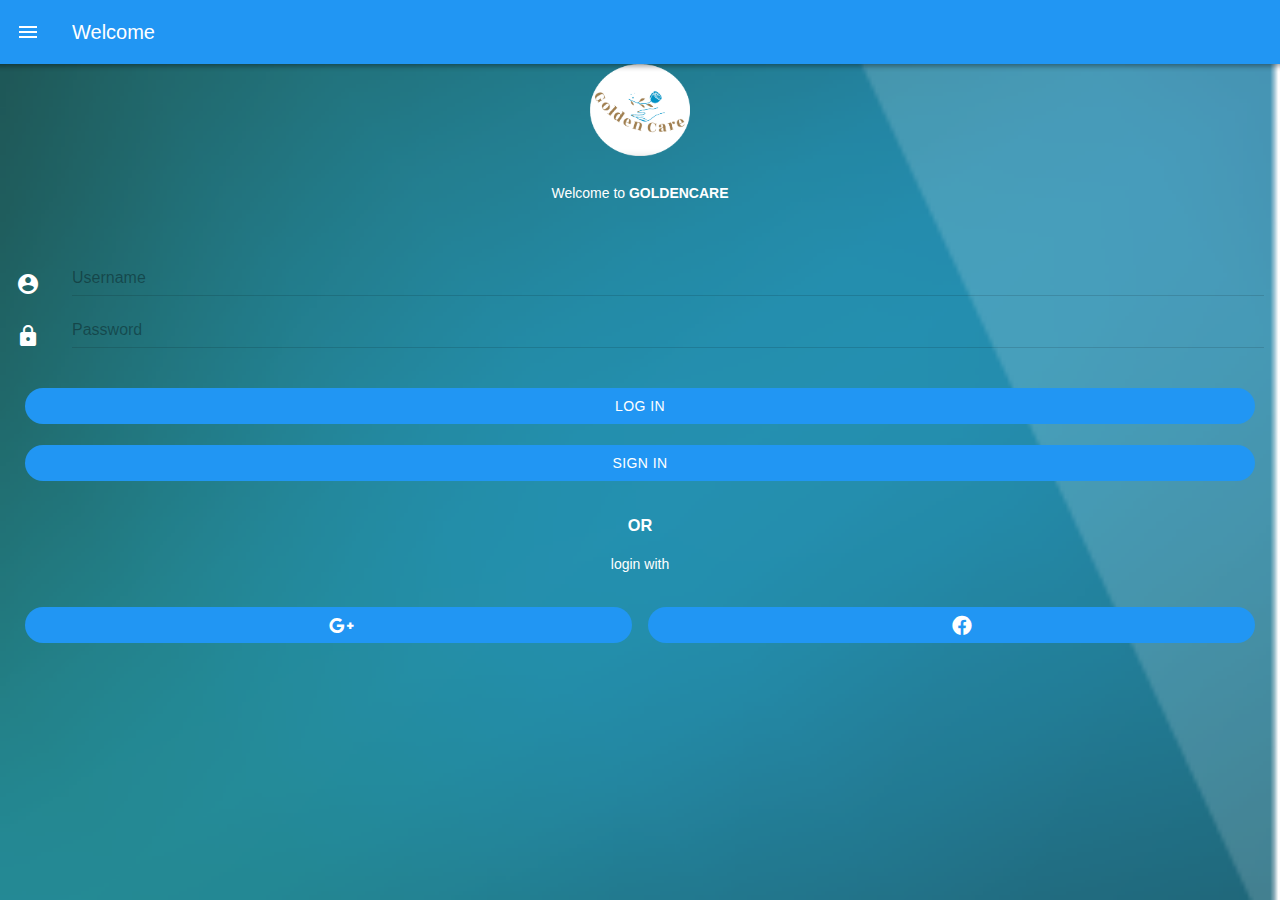
==== index.html @ 3cd753ca "Add files via upload" ====
<!doctype html>
<html>
<head>
<meta charset="UTF-8">
<meta name="viewport" content="width=device-width, initial-scale=1.0">
<title>Golden Care App</title>
<link rel="stylesheet" href="css/framework7.min.css">
<link href="img/favicon.ico" rel="icon">
<link href="https://use.fontawesome.com/releases/v5.11.2/css/all.css" rel="stylesheet">
<link rel="stylesheet" href="css/material-icons.css">
<link rel="stylesheet" href="css/f7-icons.css">
<link rel="stylesheet" href="css/style.css">
</head>

<body>
	
	 <div id="app">
      <!-- Statusbar overlay -->
      <div class="statusbar"></div>

      <!-- Your main view, should have "view-main" class -->
      <div class="view view-main view-init">
        <!-- Initial Page, "data-name" contains page name -->
        
		  
		  
		  <section data-name="home" class="page">

          <!-- Top Navbar -->
          <nav class="navbar">
            <div class="navbar-inner"><!--inner es referente a container-->
				<div class="left"><a href="#" class="link"><i class="material-icons">menu</i></a></div> <!--el left mostrar icon-->
              <div class="title">Welcome</div> <!--title es lo que va a l centro-->
            </div>
          </nav>


          <!-- Scrollable page content -->
          
			 <!-- <h2 class="block-title">Título de Contenido</h2> <!--titulos es block title y el contenido es block block-strong-->
			  <!--<div class="block block-strong">
				  Texto de contenido
			  </div>-->
           
			  
		<div class="page-content">
			<article class="welcome">
				<a href="//">
					<img src="img/logo-goldencare.png" alt="logo" width="100px">
					<br>
					<br>
						Welcome to <strong>GOLDENCARE</strong>
				</a>
			</article>
			  
		<div class="block-title"></div>
<div class="list no-hairlines-md">
  <ul>
    <li class="item-content item-input">
      <div class="item-media">
        <i class="material-icons">account_circle</i>
      </div>
      <div class="item-inner">
        <div class="item-input-wrap">
          <input type="text" placeholder="Username">
          <span class="input-clear-button"></span>
        </div>
      </div>
    </li>
    <li class="item-content item-input">
      <div class="item-media">
        <i class="material-icons">lock</i>
      </div>
      <div class="item-inner">
        <div class="item-input-wrap">
          <input type="password" placeholder="Password">
          <span class="input-clear-button"></span>
        </div>
      </div>
    </li>
  </ul>
</div>
			
			<div class="block">
  <div class="button-fill">
	<a href="/profilegolden/" class="link button button-fill button-round">Log In</a>
	  <br>
    <a href="/create/" class="link button button-fill button-round">Sign In</a>
  </div>
</div>
		
			<article class="login-with">
					<h3 class="center">OR</h3>
						login with
			</article>

			
			<div class="block">
  <div class="row">
    <a style="padding-top: 9px" href="https://accounts.google.com/ServiceLogin/signinchooser?elo=1&flowName=GlifWebSignIn&flowEntry=ServiceLogin" class="col button button-fill button-round"><i style="font-size: 20px !important" class="fab fa-google-plus-g"></i></a>
	<a style="padding-top: 9px" href="https://www.facebook.com/login/device-based/regular/login/?login_attempt=1&lwv=110"  class="col button button-fill button-round"><i style="font-size: 20px !important; " class="fab fa-facebook"></i></a> 
  </div>
</div>
			
			
		</div>	 
       </section>
	
		   
  
    
		  
		  
		  
		  
		  
		  
      </div>
    </div>
	

	

	
	
	
	
	
	
	<script src="js/framework7.min.js"></script>
	<script src="js/my-app.js"></script>
	
</body>
</html>
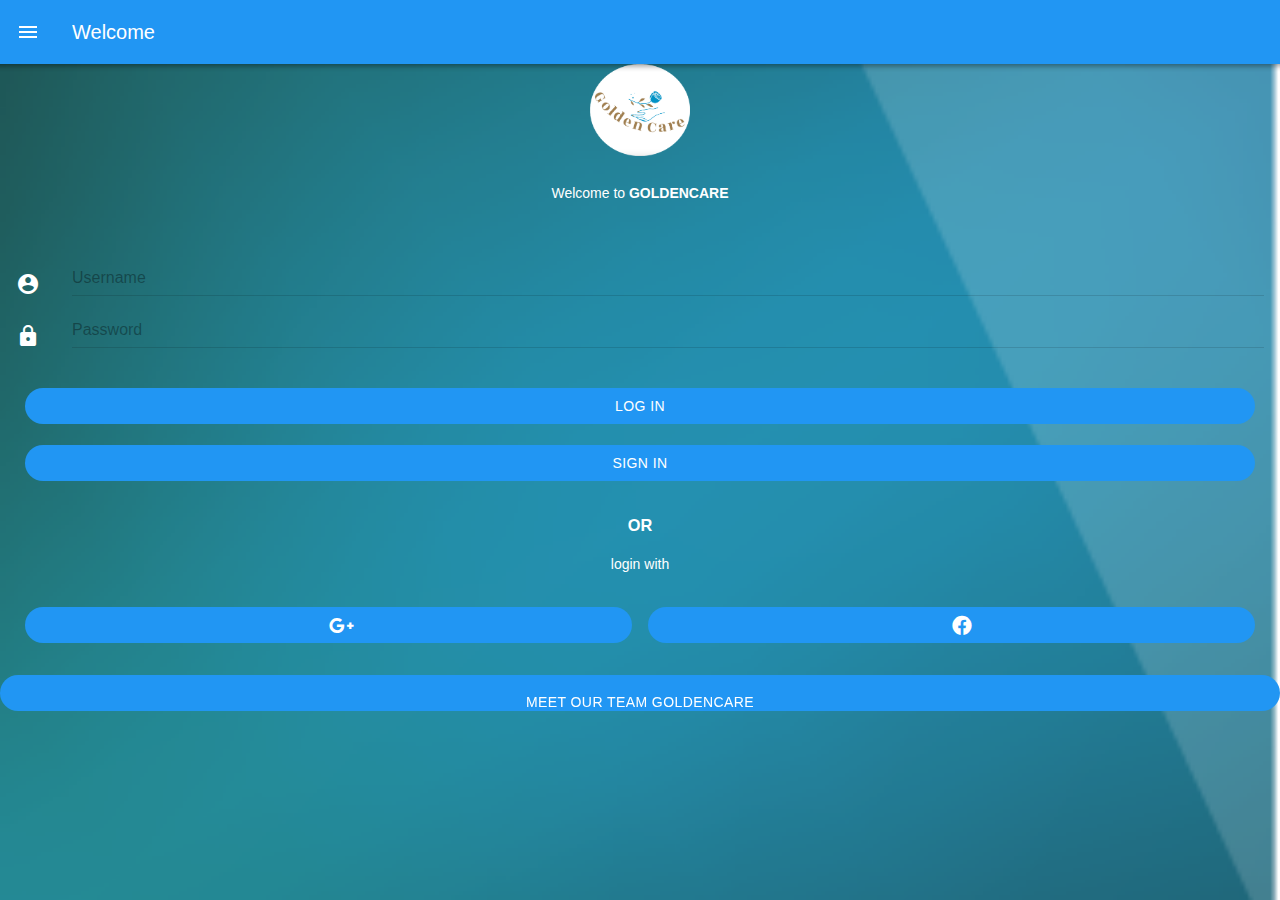
==== commit 858a2f52: "Add files via upload" ====
--- a/index.html
+++ b/index.html
@@ -103,6 +103,14 @@
 </div>
 			
 			
+			 <div class="button-fill">
+    <a style="padding-top: 9px" href="/team/" class="col button button-fill button-round">MEET OUR TEAM GOLDENCARE</a>
+	
+
+</div>
+			
+			
+			
 		</div>	 
        </section>
 	
